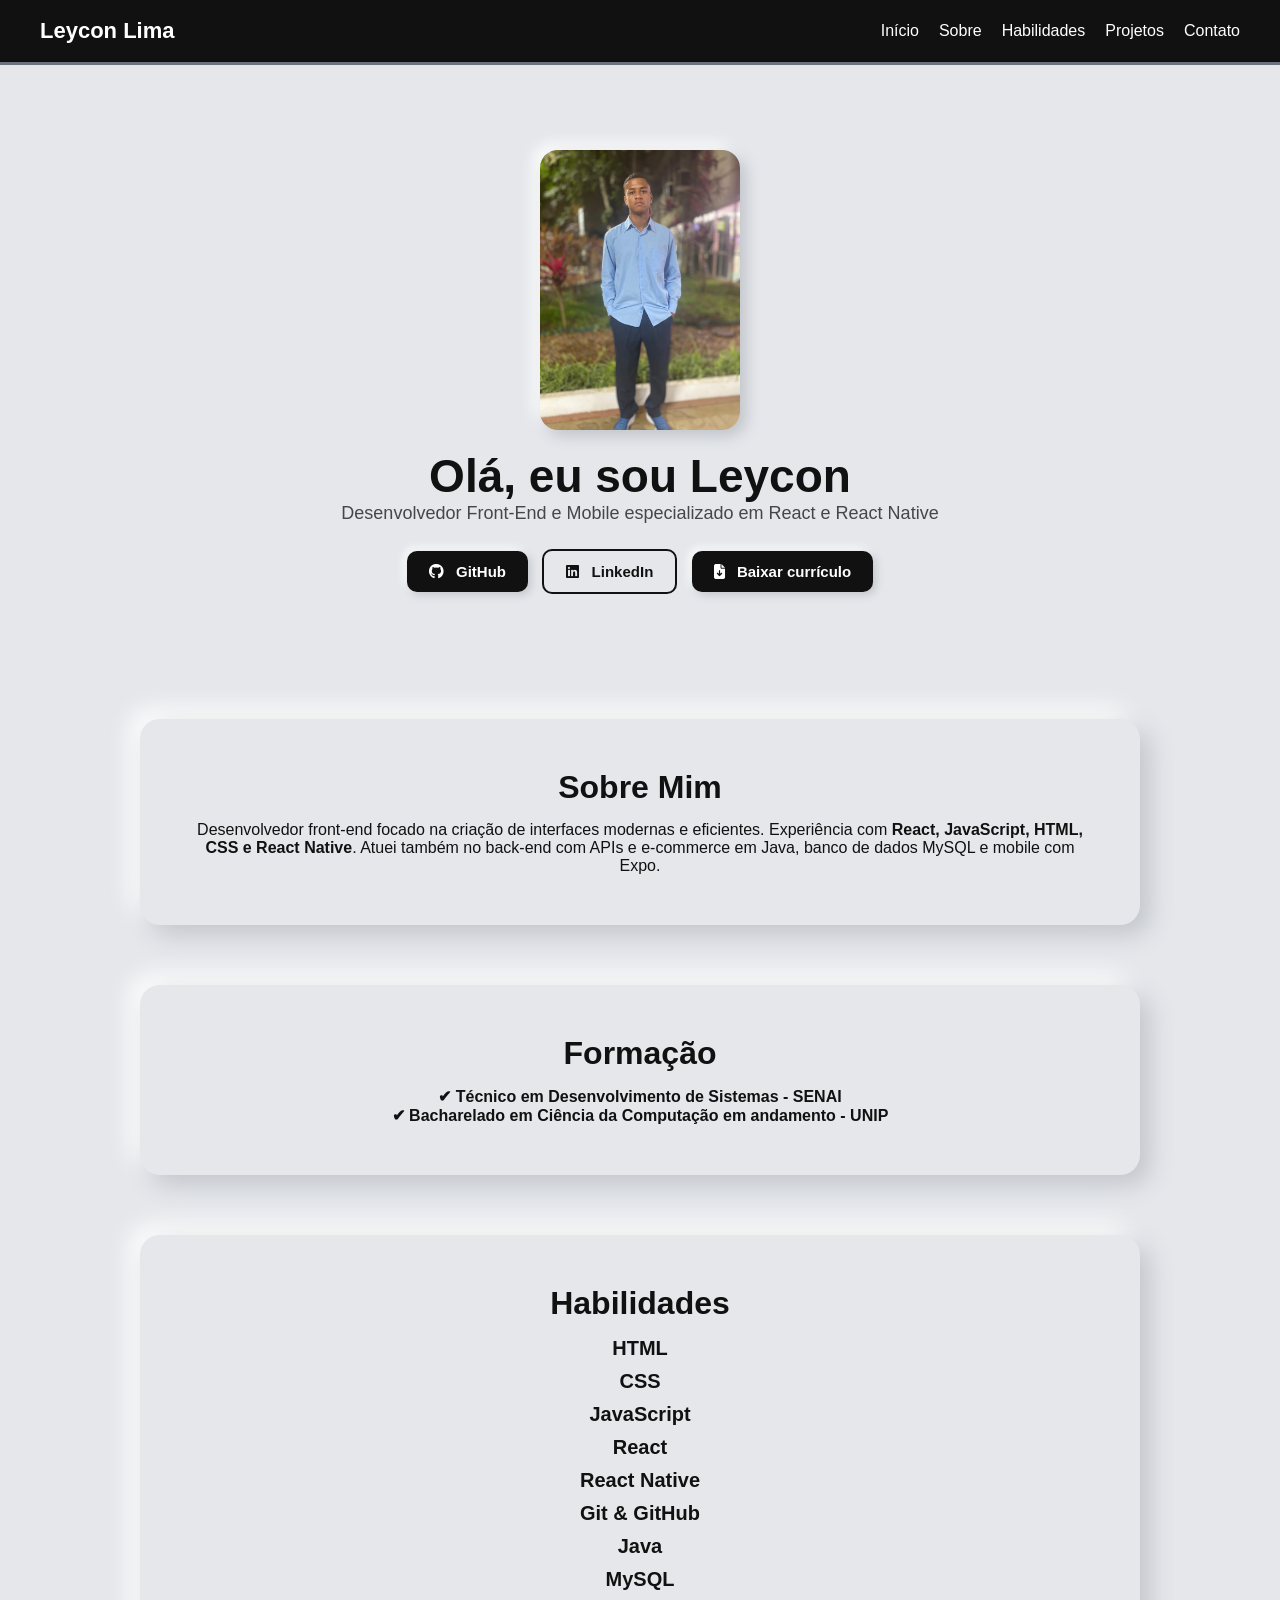
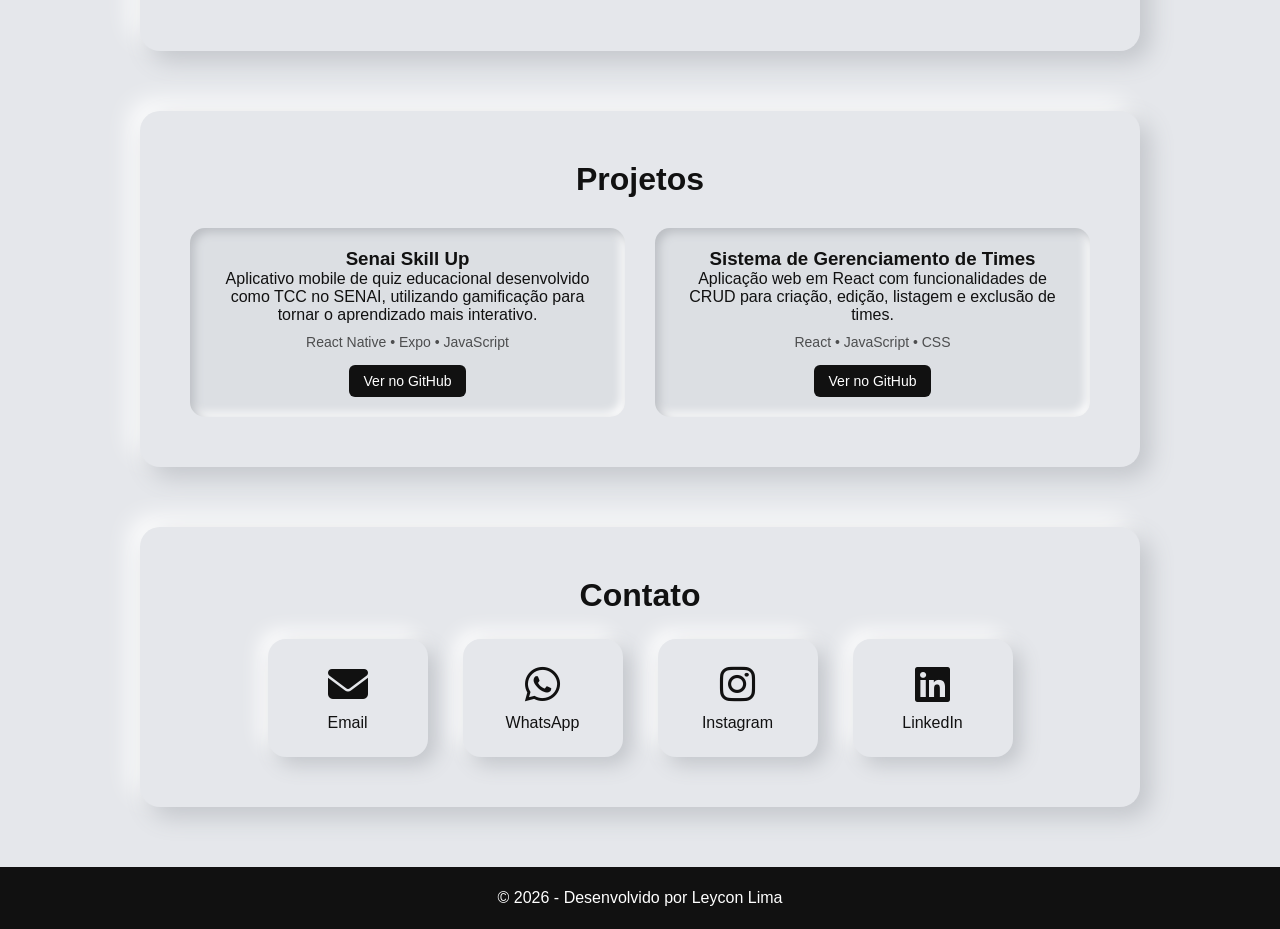
==== index.html @ c219239d "Rename idex.html to index.html" ====
<!DOCTYPE html>
<html lang="pt-BR">

<head>
<meta charset="UTF-8">
<meta name="viewport" content="width=device-width, initial-scale=1.0">

<title>Leycon Lima | Desenvolvedor Front-End e Mobile | React e React Native</title>
<link rel="stylesheet" href="style.css">

<link rel="stylesheet"
href="https://cdnjs.cloudflare.com/ajax/libs/font-awesome/6.5.0/css/all.min.css">
</head>

<body>

<!-- HEADER -->
<header class="header">

<h3 class="logo">Leycon Lima</h3>

<nav class="nav-links">
<a href="#home">Início</a>
<a href="#about">Sobre</a>
<a href="#skills">Habilidades</a>
<a href="#projects">Projetos</a>
<a href="#contact">Contato</a>
</nav>

<div class="hamburger" onclick="toggleMenu()">
<span></span>
<span></span>
<span></span>
</div>

<nav class="mobile-menu" id="mobileMenu">
<a href="#home" onclick="toggleMenu()">Início</a>
<a href="#about" onclick="toggleMenu()">Sobre</a>
<a href="#skills" onclick="toggleMenu()">Habilidades</a>
<a href="#projects" onclick="toggleMenu()">Projetos</a>
<a href="#contact" onclick="toggleMenu()">Contato</a>
</nav>

</header>

<!-- HERO -->
<section class="hero" id="home">

<div class="hero-content reveal">

<img src="img/IMG-20251220-WA0197.jpg"
class="profile-img"
alt="Foto de Leycon Lima">

<h1 class="typing"></h1>

<p class="subtitle">
Desenvolvedor Front-End e Mobile especializado em React e React Native
</p>

<div class="links">

<a href="https://github.com/Leycon05" class="btn">
<i class="fa-brands fa-github"></i> GitHub
</a>

<a href="https://www.linkedin.com/in/leycon-lima-91b0192b8/" class="btn-outline">
<i class="fa-brands fa-linkedin"></i> LinkedIn
</a>

<a href="Leycon-Lima-curriculo.pdf" class="btn" download>
<i class="fa-solid fa-file-arrow-down"></i> Baixar currículo
</a>

</div>

</div>
</section>

<!-- SOBRE -->
<section id="about" class="card reveal">

<h2>Sobre Mim</h2>

<p>
Desenvolvedor front-end focado na criação de interfaces modernas e eficientes.
Experiência com <b>React, JavaScript, HTML, CSS e React Native</b>.
Atuei também no back-end com APIs e e-commerce em Java, banco de dados MySQL e mobile com Expo.
</p>

</section>

<!-- FORMAÇÃO -->
<section id="education" class="card reveal">

<h2>Formação</h2>

<p><b>✔ Técnico em Desenvolvimento de Sistemas - SENAI</b></p>
<p><b>✔ Bacharelado em Ciência da Computação em andamento - UNIP</b></p>

</section>

<!-- HABILIDADES -->
<section id="skills" class="card reveal">

<h2>Habilidades</h2>

<ul class="skills-list">
<li>HTML</li>
<li>CSS</li>
<li>JavaScript</li>
<li>React</li>
<li>React Native</li>
<li>Git & GitHub</li>
<li>Java</li>
<li>MySQL</li>
</ul>

</section>


<!-- PROJETOS -->
<section id="projects" class="card reveal">

<h2>Projetos</h2>

<div class="projects-container">

<!-- PROJETO TCC -->
<div class="project-card">

<!-- <img src="img/projeto-skillup.png" 
class="project-img"
alt="Projeto Senai Skill Up">-->

<h3>Senai Skill Up</h3>

<p>
Aplicativo mobile de quiz educacional desenvolvido como TCC no SENAI,
utilizando gamificação para tornar o aprendizado mais interativo.
</p>

<span class="tech">
React Native • Expo • JavaScript
</span>

<div class="project-buttons">
<a href="https://github.com/TCC-Senai3/front-end-mobile"
class="btn-mini">
Ver no GitHub
</a>
</div>

</div>

<!-- PROJETO CRUD REACT -->
<div class="project-card">

<!--<img src="img/projeto-times.png"
class="project-img"
alt="Projeto gerenciamento de times">-->

<h3>Sistema de Gerenciamento de Times</h3>

<p>
Aplicação web em React com funcionalidades de CRUD para criação,
edição, listagem e exclusão de times.
</p>

<span class="tech">
React • JavaScript • CSS
</span>

<div class="project-buttons">
<a href="https://github.com/times-react/time-react"
class="btn-mini">
Ver no GitHub
</a>
</div>

</div>

</div>

</section>

<!-- CONTATO -->
<section id="contact" class="card reveal">

<h2>Contato</h2>

<div class="contact-container">

<a href="mailto:limaleycon@gmail.com" class="contact-box">
<i class="fa-solid fa-envelope"></i>
<p>Email</p>
</a>

<a href="https://wa.me/11960163706" class="contact-box">
<i class="fa-brands fa-whatsapp"></i>
<p>WhatsApp</p>
</a>

<a href="https://www.instagram.com/its_leycon.05" class="contact-box">
<i class="fa-brands fa-instagram"></i>
<p>Instagram</p>
</a>

<a href="https://www.linkedin.com/in/leycon-lima-91b0192b8/" class="contact-box">
<i class="fa-brands fa-linkedin"></i>
<p>LinkedIn</p>
</a>

</div>

</section>

<footer>
<p>© 2026 - Desenvolvido por Leycon Lima</p>
</footer>

<script src="script.js"></script>

</body>
</html>
---- style.css ----
/* ===== RESET ===== */

*{
margin:0;
padding:0;
box-sizing:border-box;
}

body{
font-family:Arial, sans-serif;
background:#e5e7eb;
color:#111;
scroll-behavior:smooth;
}

h2{
font-size:32px;
margin-bottom:15px;
}

/* ===== HEADER ===== */

.header{
width:100%;
padding:18px 40px;
background:#111;
color:white;
display:flex;
align-items:center;
justify-content:space-between;
position:fixed;
top:0;
z-index:1000;
border-bottom:3px solid #6b7280;
}

.logo{
font-size:22px;
font-weight:bold;
}

.nav-links{
display:flex;
gap:20px;
margin-left:auto;
}

.nav-links a{
color:white;
text-decoration:none;
font-size:16px;
transition:.3s;
}

.nav-links a:hover{
color:#6b7280;
}
/* ===== MENU HAMBURGUER ===== */

/* escondido no desktop */
.hamburger{
    display:none;
}

/* menu mobile escondido */
.mobile-menu{
    display:none;
}


/* ===== MOBILE ===== */
@media (max-width:750px){

    /* esconde menu normal */
    .nav-links{
        display:none;
    }

    /* mostra hamburguer */
    .hamburger{
        display:flex;
        flex-direction:column;
        gap:5px;
        cursor:pointer;
    }

    .hamburger span{
        width:28px;
        height:3px;
        background:white;
        border-radius:5px;
    }

    /* menu que abre */
    .mobile-menu.open{
        display:flex;
        flex-direction:column;
        position:absolute;
        top:70px;
        right:0;
        width:100%;
        background:#111;
        padding:20px 0;
        text-align:center;
    }

    .mobile-menu a{
        color:white;
        text-decoration:none;
        padding:12px 0;
        font-size:18px;
    }
}

/* ===== HERO ===== */

.hero{
padding-top:150px;
padding-bottom:60px;
text-align:center;
}

.profile-img{
width:200px;
height:280px;
border-radius:18px;
object-fit:cover;
box-shadow:6px 6px 15px #bfc3c9,-6px -6px 15px #ffffff;
transition:.3s;
}

.profile-img:hover{
transform:scale(1.05);
}

.typing{
font-size:46px;
font-weight:bold;
margin-top:15px;
}

.subtitle{
font-size:18px;
opacity:.75;
}

/* ===== BOTÕES ===== */

.links{
margin-top:20px;
}

.btn,
.btn-outline{
padding:12px 22px;
font-size:15px;
font-weight:bold;
border-radius:10px;
text-decoration:none;
transition:.3s;
margin:5px;
display:inline-block;
}

.btn{
background:#111;
color:white;
box-shadow:3px 3px 8px #c2c5ca,-3px -3px 8px #ffffff;
}

.btn:hover{
opacity:.85;
}

.btn-outline{
border:2px solid #111;
color:#111;
}

.btn-outline:hover{
background:#111;
color:white;
}

.links i{
margin-right:8px;
}

/* ===== CARDS ===== */

.card{
background:#e5e7eb;
padding:50px;
margin:60px auto;
width:80%;
border-radius:20px;
box-shadow:10px 10px 25px #c2c5ca,-10px -10px 25px #ffffff;
text-align:center;
}

/* ===== HABILIDADES ===== */

.skills-list{
list-style:none;
margin-top:10px;
}

.skills-list li{
font-size:20px;
margin:10px 0;
font-weight:bold;
}

/* ===== PROJETOS ===== */

.projects-container{
display:grid;
grid-template-columns:repeat(auto-fit,minmax(260px,1fr));
gap:30px;
margin-top:30px;
}

.project-card{
background:#dcdfe3;
padding:20px;
border-radius:15px;
transition:.3s;
box-shadow:inset 4px 4px 10px #babdc2,inset -4px -4px 10px #ffffff;
}

.project-card:hover{
transform:translateY(-8px);
}

.project-img{
width:100%;
border-radius:10px;
margin-bottom:10px;
}

.tech{
display:block;
margin-top:10px;
font-size:14px;
opacity:.7;
}

.btn-mini{
margin-top:15px;
display:inline-block;
padding:8px 15px;
background:#111;
color:white;
font-size:14px;
border-radius:6px;
text-decoration:none;
}

/* ===== CONTATO ===== */

.contact-container{
display:flex;
justify-content:center;
gap:35px;
flex-wrap:wrap;
margin-top:25px;
}

.contact-box{
background:#e5e7eb;
width:160px;
padding:25px;
border-radius:18px;
text-decoration:none;
color:#111;
box-shadow:8px 8px 20px #c2c5ca,-8px -8px 20px #ffffff;
transition:.3s;
}

.contact-box:hover{
transform:translateY(-8px);
}

.contact-box i{
font-size:40px;
margin-bottom:10px;
}

/* ===== FOOTER ===== */

footer{
background:#111;
color:white;
text-align:center;
padding:22px;
margin-top:50px;
}

/* ===== ANIMAÇÃO SCROLL ===== */

.reveal{
opacity:0;
transform:translateY(30px);
transition:all .8s ease;
}

.reveal.active{
opacity:1;
transform:translateY(0);
}

/* ======================
RESPONSIVIDADE
====================== */

/* Tablets */

@media (max-width:900px){

.card{
width:90%;
padding:35px;
}

.typing{
font-size:38px;
}

}

/* Celular */

@media (max-width:750px){

.nav-links{
display:none;
}

.hamburger{
display:flex;
flex-direction:column;
cursor:pointer;
gap:5px;
}

.hamburger span{
width:28px;
height:3px;
background:white;
border-radius:5px;
}

.mobile-menu{
display:none;
position:absolute;
top:68px;
right:0;
width:100%;
background:#111;
flex-direction:column;
text-align:center;
padding:20px 0;
border-bottom:3px solid #6b7280;
}

.mobile-menu.open{
display:flex;
}

.mobile-menu a{
color:white;
text-decoration:none;
padding:12px 0;
font-size:18px;
}

.profile-img{
width:150px;
height:200px;
}

.typing{
font-size:32px;
}

.subtitle{
font-size:16px;
}

.card{
width:92%;
padding:30px;
}

.skills-list li{
font-size:18px;
}

.projects-container{
grid-template-columns:1fr;
}

.contact-box{
width:130px;
padding:18px;
}

/* botões mobile */

.links{
display:flex;
flex-direction:column;
align-items:center;
}

.btn,
.btn-outline{
width:200px;
text-align:center;
}

}

/* telas grandes */

@media (min-width:1200px){

.card{
max-width:1000px;
}

}
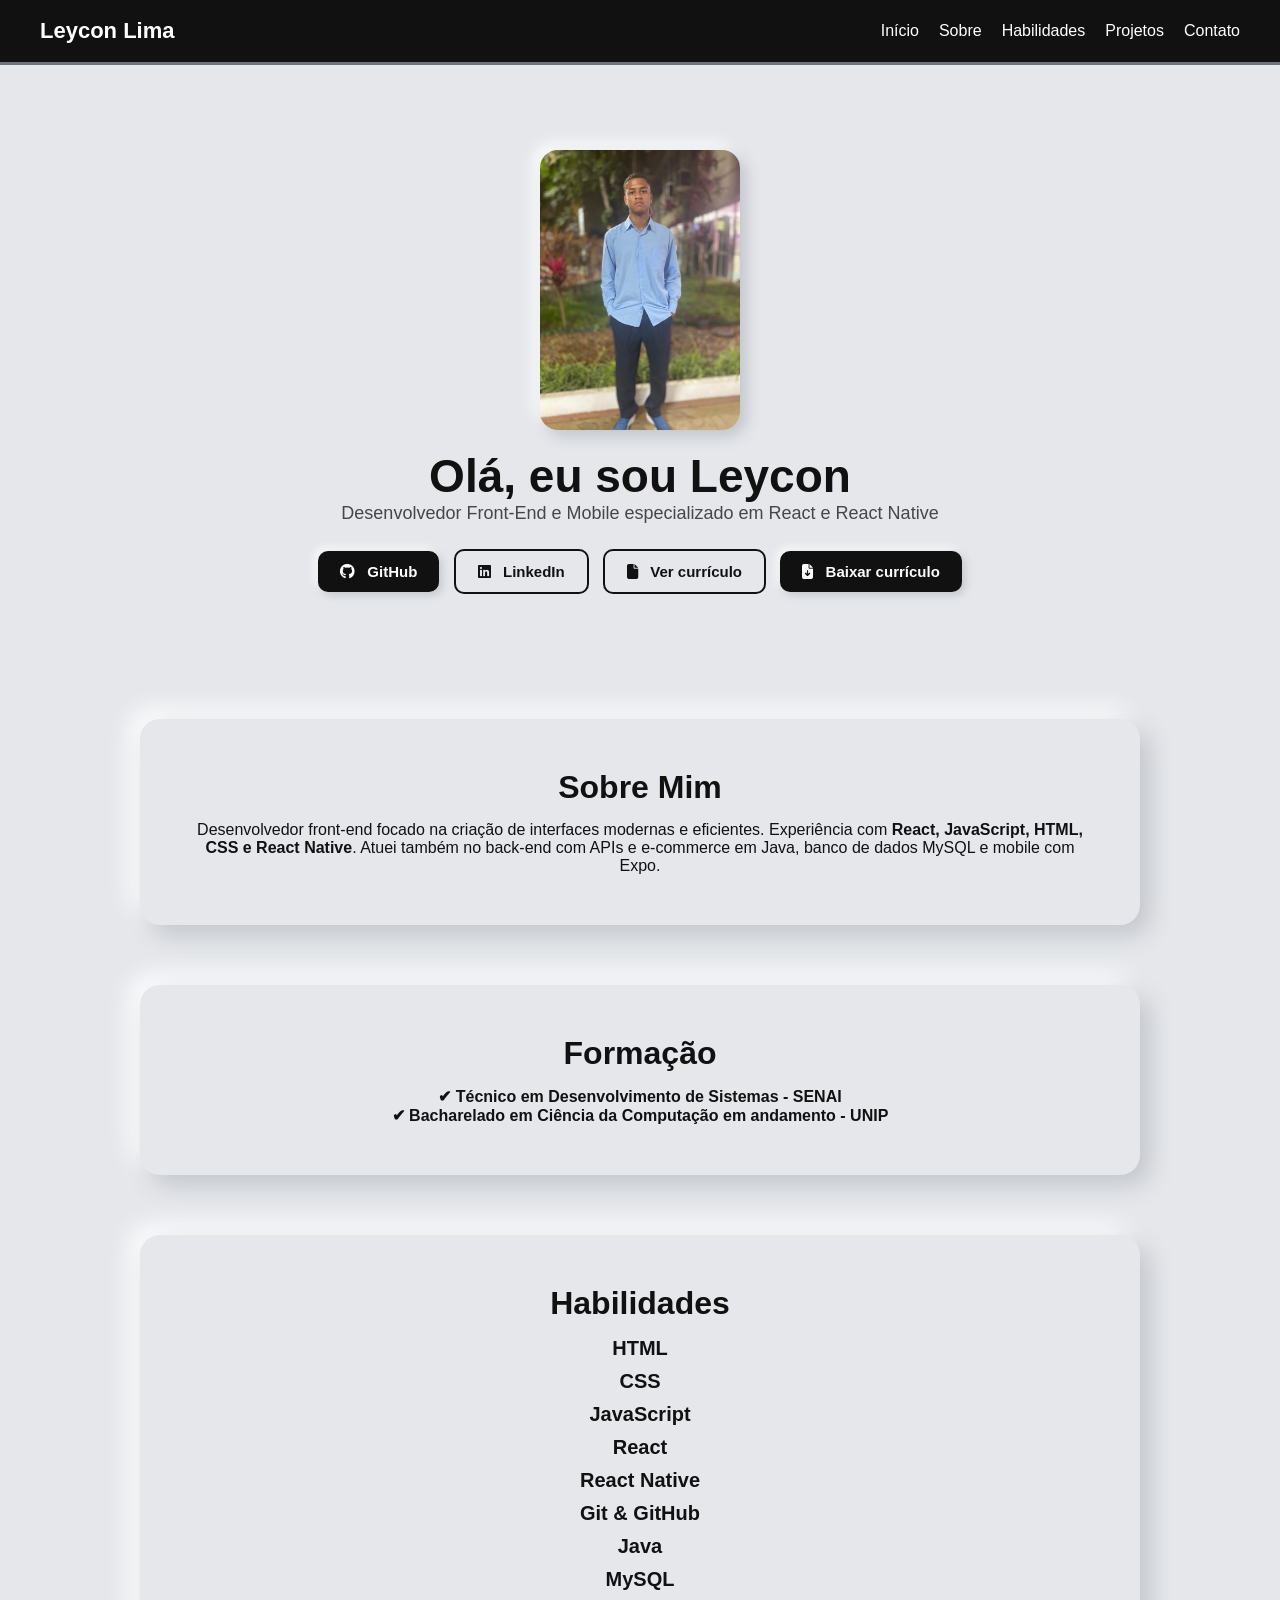
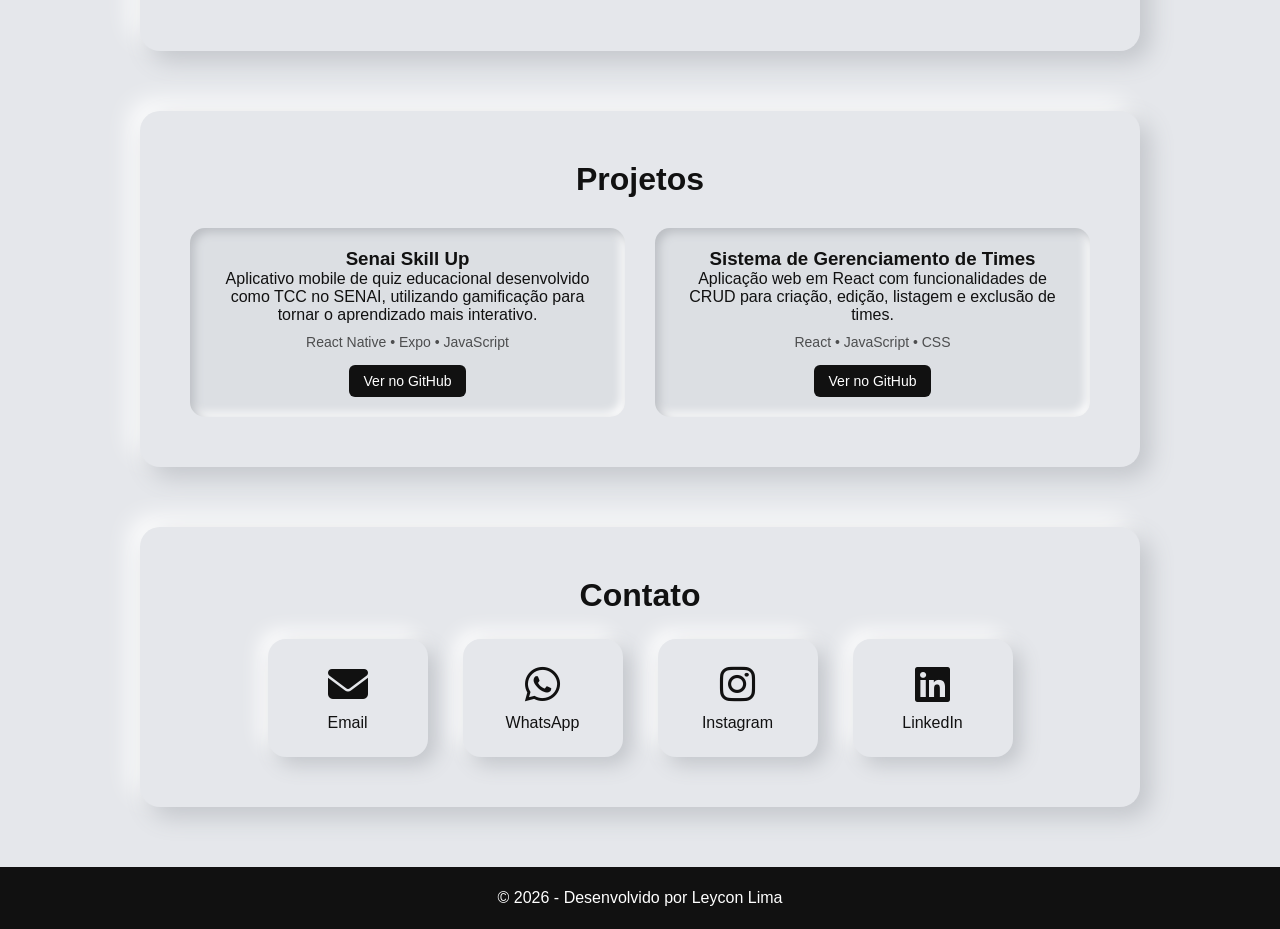
==== commit f73a963e: "arrumando os links" ====
--- a/index.html
+++ b/index.html
@@ -60,12 +60,15 @@
 
 <div class="links">
 
-<a href="https://github.com/Leycon05" class="btn">
+<a href="https://github.com/Leycon05" class="btn" target="_blank">
 <i class="fa-brands fa-github"></i> GitHub
 </a>
 
-<a href="https://www.linkedin.com/in/leycon-lima-91b0192b8/" class="btn-outline">
+<a href="https://www.linkedin.com/in/leycon-lima-91b0192b8/" class="btn-outline" target="_blank">
 <i class="fa-brands fa-linkedin"></i> LinkedIn
+</a>
+<a href="Leycon-Lima-curriculo.pdf" class="btn-outline" target="_blank">
+<i class="fa-solid fa-file"></i> Ver currículo
 </a>
 
 <a href="Leycon-Lima-curriculo.pdf" class="btn" download>
@@ -146,7 +149,7 @@
 
 <div class="project-buttons">
 <a href="https://github.com/TCC-Senai3/front-end-mobile"
-class="btn-mini">
+class="btn-mini" target="_blank">
 Ver no GitHub
 </a>
 </div>
@@ -173,7 +176,7 @@
 
 <div class="project-buttons">
 <a href="https://github.com/times-react/time-react"
-class="btn-mini">
+class="btn-mini" target="_blank">
 Ver no GitHub
 </a>
 </div>
@@ -191,22 +194,22 @@
 
 <div class="contact-container">
 
-<a href="mailto:limaleycon@gmail.com" class="contact-box">
+<a href="mailto:limaleycon@gmail.com" class="contact-box" target="_blank">
 <i class="fa-solid fa-envelope"></i>
 <p>Email</p>
 </a>
 
-<a href="https://wa.me/11960163706" class="contact-box">
+<a href="https://wa.me/11960163706" class="contact-box" target="_blank">
 <i class="fa-brands fa-whatsapp"></i>
 <p>WhatsApp</p>
 </a>
 
-<a href="https://www.instagram.com/its_leycon.05" class="contact-box">
+<a href="https://www.instagram.com/its_leycon.05" class="contact-box" target="_blank">
 <i class="fa-brands fa-instagram"></i>
 <p>Instagram</p>
 </a>
 
-<a href="https://www.linkedin.com/in/leycon-lima-91b0192b8/" class="contact-box">
+<a href="https://www.linkedin.com/in/leycon-lima-91b0192b8/" class="contact-box" target="_blank">
 <i class="fa-brands fa-linkedin"></i>
 <p>LinkedIn</p>
 </a>
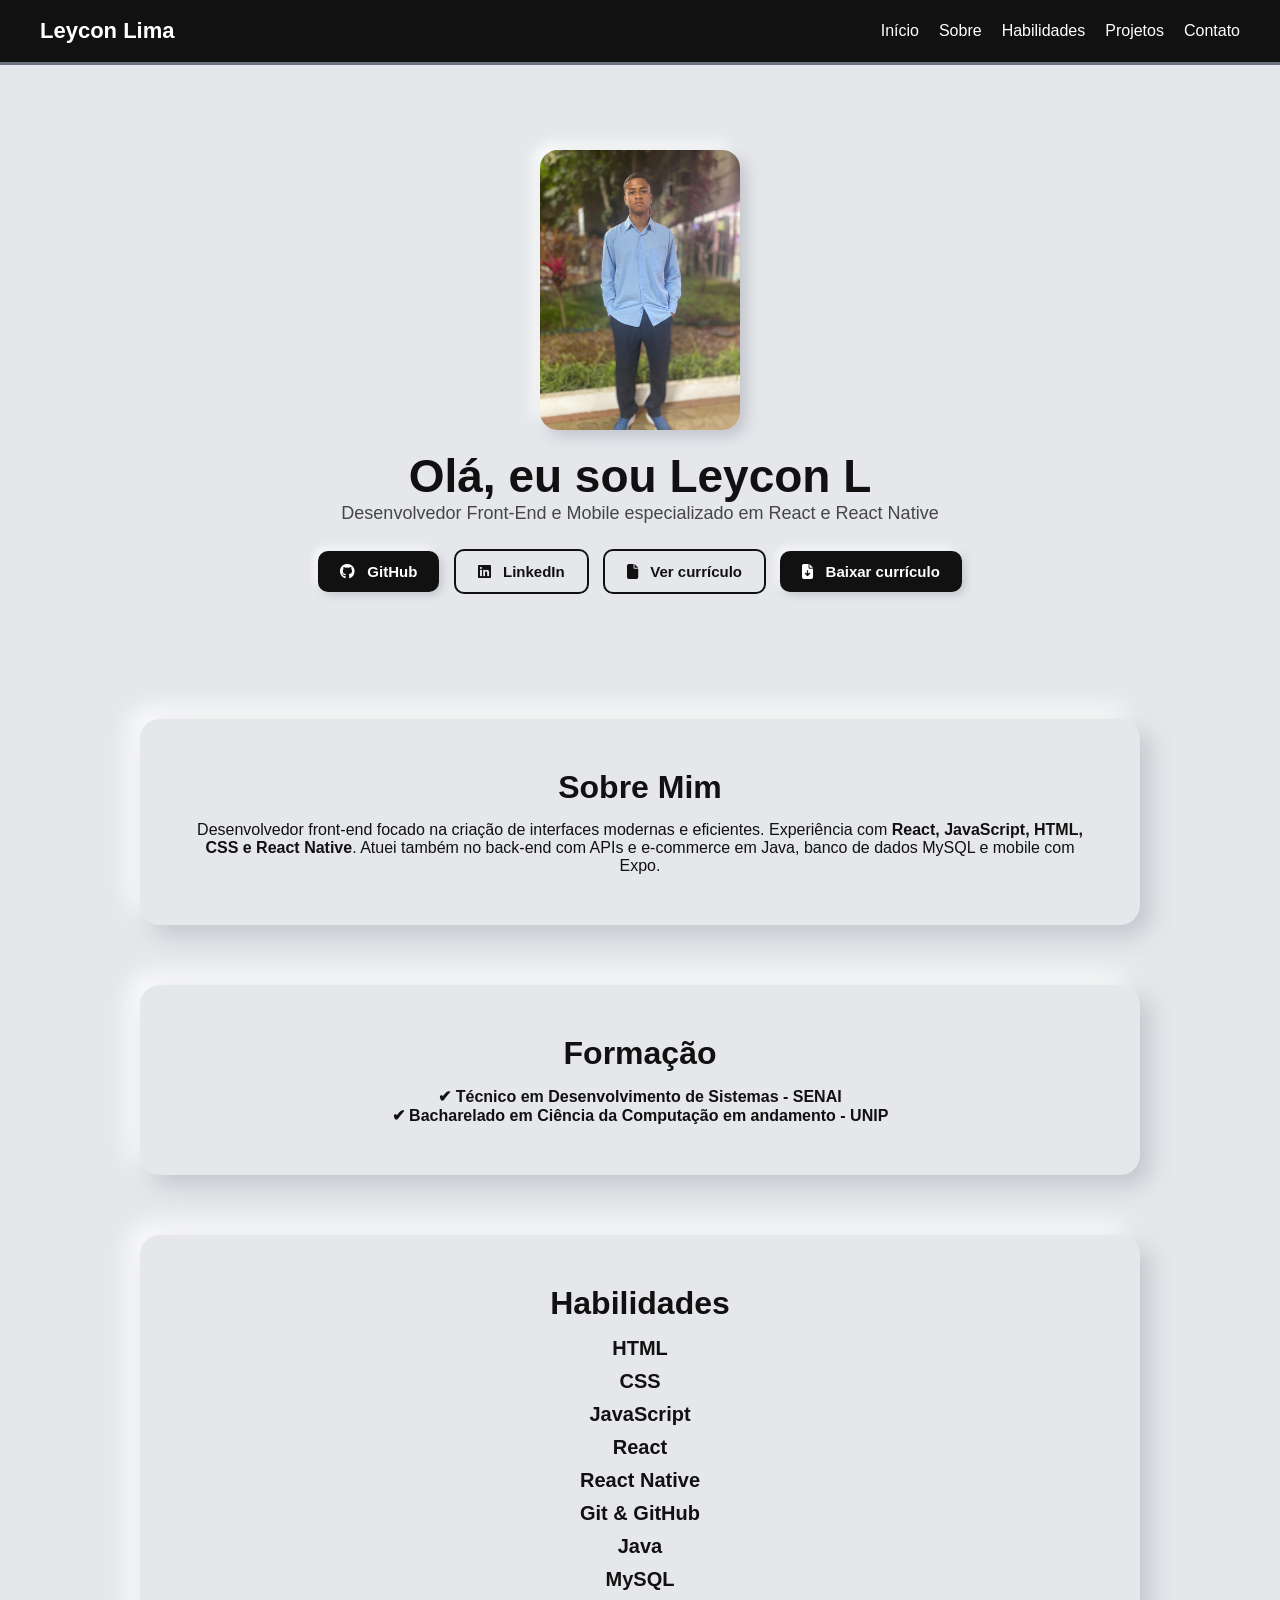
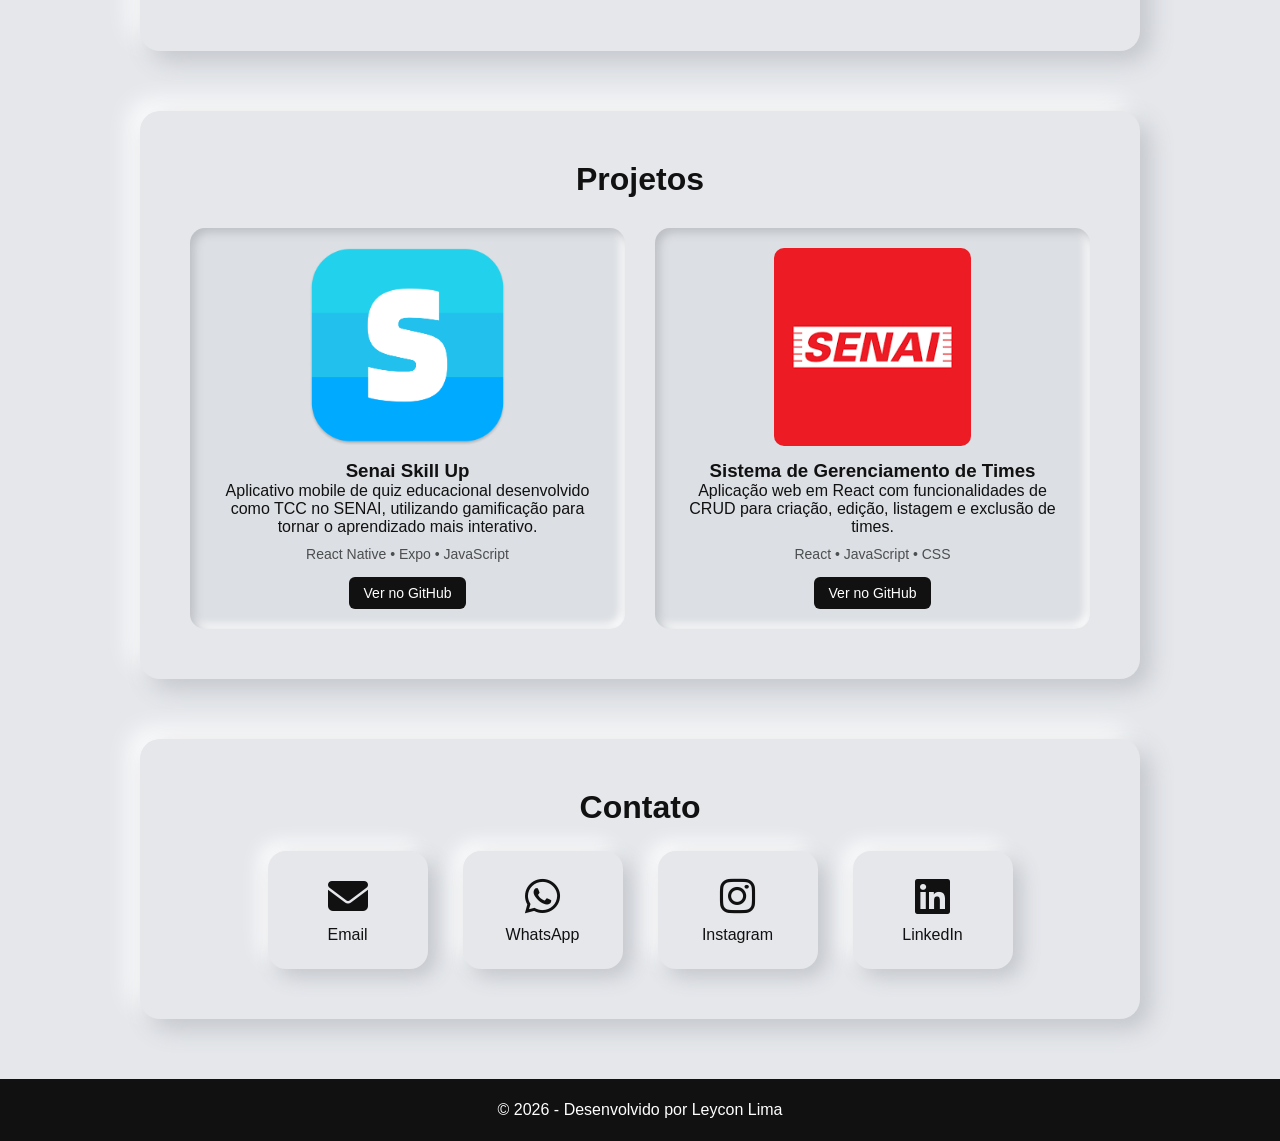
==== commit 77341857: "adicionando as imgagens do projeto" ====
--- a/index.html
+++ b/index.html
@@ -132,9 +132,7 @@
 <!-- PROJETO TCC -->
 <div class="project-card">
 
-<!-- <img src="img/projeto-skillup.png" 
-class="project-img"
-alt="Projeto Senai Skill Up">-->
+ <img src="img/logo.png" class="project-img"alt="Projeto Senai Skill Up">
 
 <h3>Senai Skill Up</h3>
 
@@ -159,9 +157,7 @@
 <!-- PROJETO CRUD REACT -->
 <div class="project-card">
 
-<!--<img src="img/projeto-times.png"
-class="project-img"
-alt="Projeto gerenciamento de times">-->
+ <img src="img/logo senai.png"class="project-img"alt="Projeto gerenciamento de times"> 
 
 <h3>Sistema de Gerenciamento de Times</h3>
 
--- a/style.css
+++ b/style.css
@@ -233,7 +233,7 @@
 }
 
 .project-img{
-width:100%;
+width:50%;
 border-radius:10px;
 margin-bottom:10px;
 }
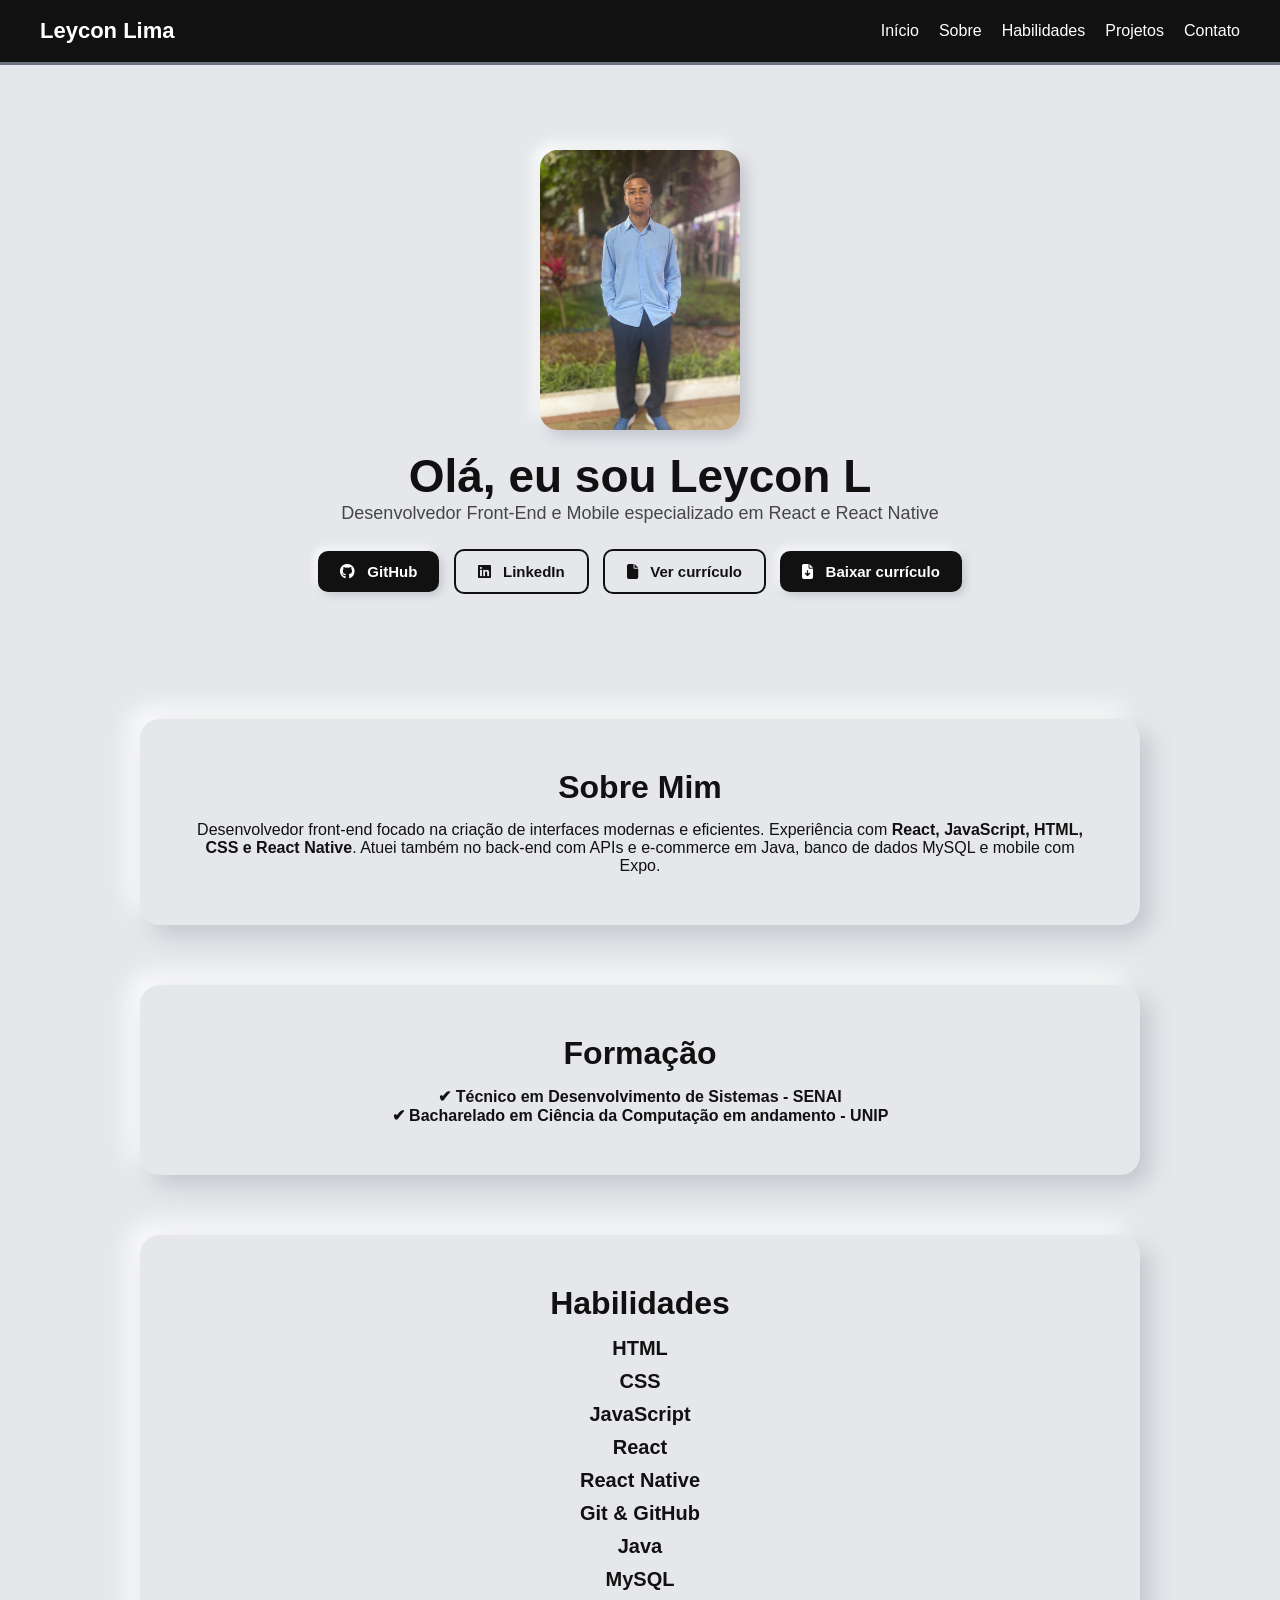
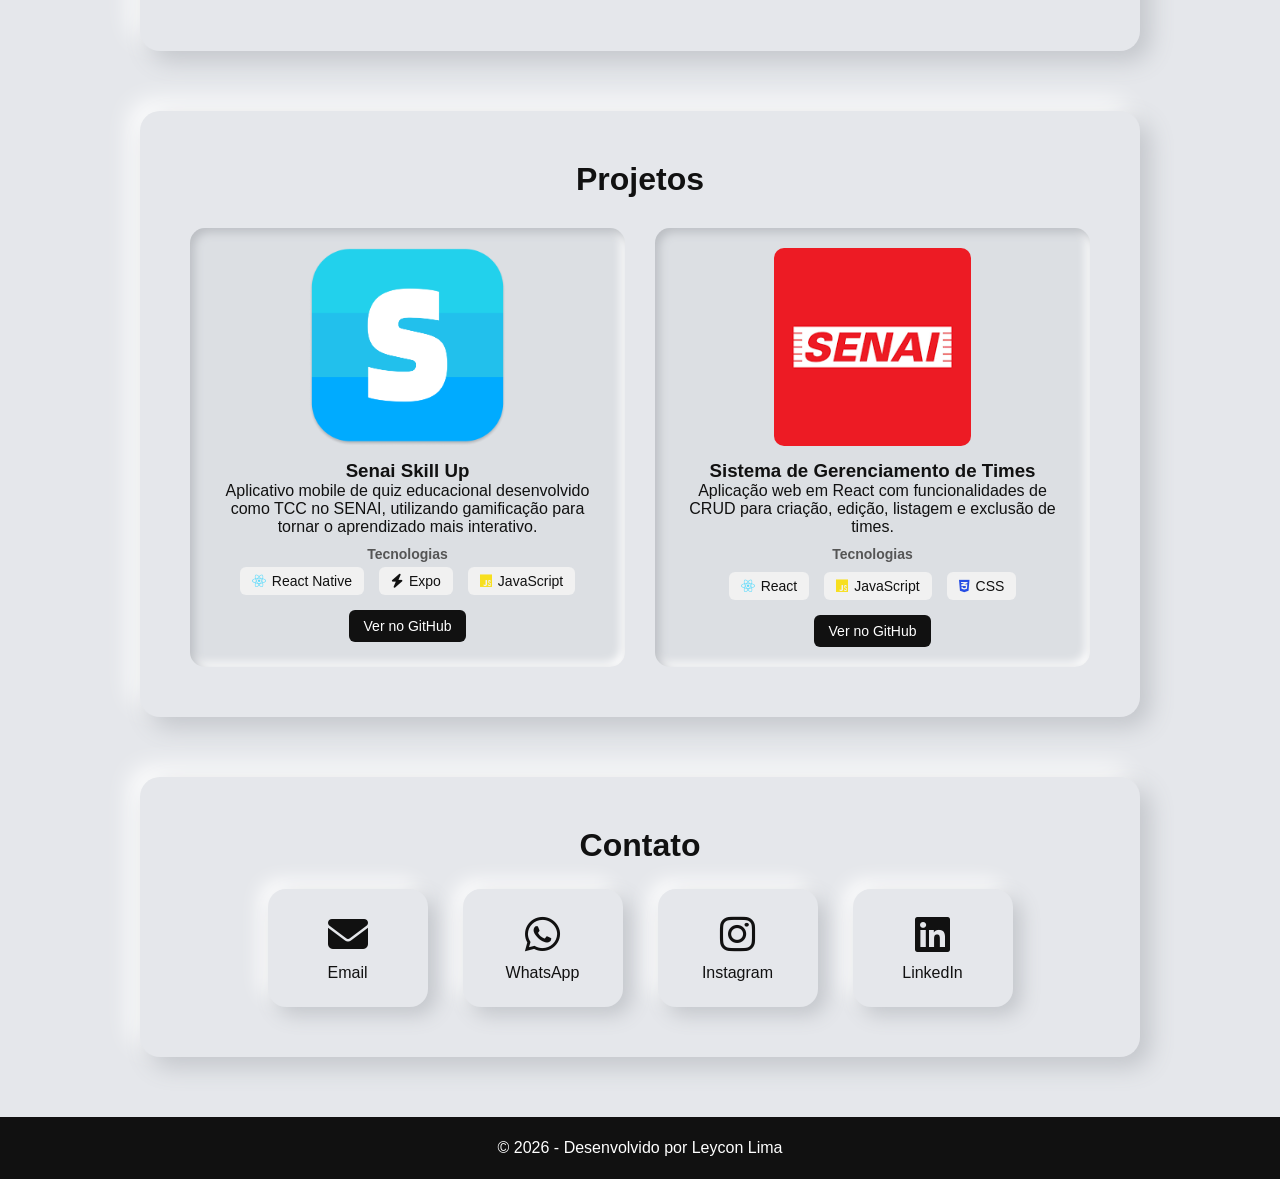
==== commit ddc24549: "adicionando os icones das tecnologias" ====
--- a/index.html
+++ b/index.html
@@ -141,9 +141,25 @@
 utilizando gamificação para tornar o aprendizado mais interativo.
 </p>
 
-<span class="tech">
-React Native • Expo • JavaScript
-</span>
+<p class="tech-title">Tecnologias</p>
+
+
+<div class="tech">
+
+<span>
+<i class="fa-brands fa-react"></i> React Native
+</span>
+
+<span>
+<i class="fa-solid fa-bolt"></i> Expo
+</span>
+
+<span>
+<i class="fa-brands fa-js"></i> JavaScript
+</span>
+
+</div>
+
 
 <div class="project-buttons">
 <a href="https://github.com/TCC-Senai3/front-end-mobile"
@@ -157,7 +173,7 @@
 <!-- PROJETO CRUD REACT -->
 <div class="project-card">
 
- <img src="img/logo senai.png"class="project-img"alt="Projeto gerenciamento de times"> 
+ <img src="img/logo-senai.png"class="project-img"alt="Projeto gerenciamento de times"> 
 
 <h3>Sistema de Gerenciamento de Times</h3>
 
@@ -166,9 +182,31 @@
 edição, listagem e exclusão de times.
 </p>
 
-<span class="tech">
-React • JavaScript • CSS
-</span>
+<p class="tech-title">Tecnologias</p>
+
+
+<div class="tech">
+
+
+<div class="tech">
+
+<span>
+<i class="fa-brands fa-react"></i> React
+</span>
+
+<span>
+<i class="fa-brands fa-js"></i> JavaScript
+</span>
+
+<span>
+<i class="fa-brands fa-css3-alt"></i> CSS
+</span>
+
+</div>
+
+
+</div>
+
 
 <div class="project-buttons">
 <a href="https://github.com/times-react/time-react"
--- a/style.css
+++ b/style.css
@@ -226,6 +226,7 @@
 border-radius:15px;
 transition:.3s;
 box-shadow:inset 4px 4px 10px #babdc2,inset -4px -4px 10px #ffffff;
+text-align: center;
 }
 
 .project-card:hover{
@@ -238,12 +239,55 @@
 margin-bottom:10px;
 }
 
+.tech-title{
+font-size:14px;
+font-weight:600;
+margin-top:10px;
+margin-bottom:5px;
+text-align:center;
+color:#555;
+}
+
 .tech{
-display:block;
-margin-top:10px;
+display:flex;
+justify-content:center; /* centraliza */
+align-items:center;
+gap:15px;
+margin-top:5px;
+flex-wrap:wrap;
+}
+
+.tech span{
+display:flex;
+align-items:center;
+gap:6px;
 font-size:14px;
-opacity:.7;
-}
+background:#f1f1f1;
+padding:6px 12px;
+border-radius:6px;
+}
+
+.tech span:hover{
+transform:scale(1.05);
+transition:0.2s;
+}
+
+/* cores das tecnologias */
+
+.fa-react{
+color:#61DBFB;
+}
+
+.fa-js{
+color:#F7DF1E;
+}
+
+.fa-css3-alt{
+color:#264de4;
+}
+
+
+
 
 .btn-mini{
 margin-top:15px;
@@ -428,5 +472,8 @@
 .card{
 max-width:1000px;
 }
+html{
+scroll-behavior: smooth;
+}
 
 }
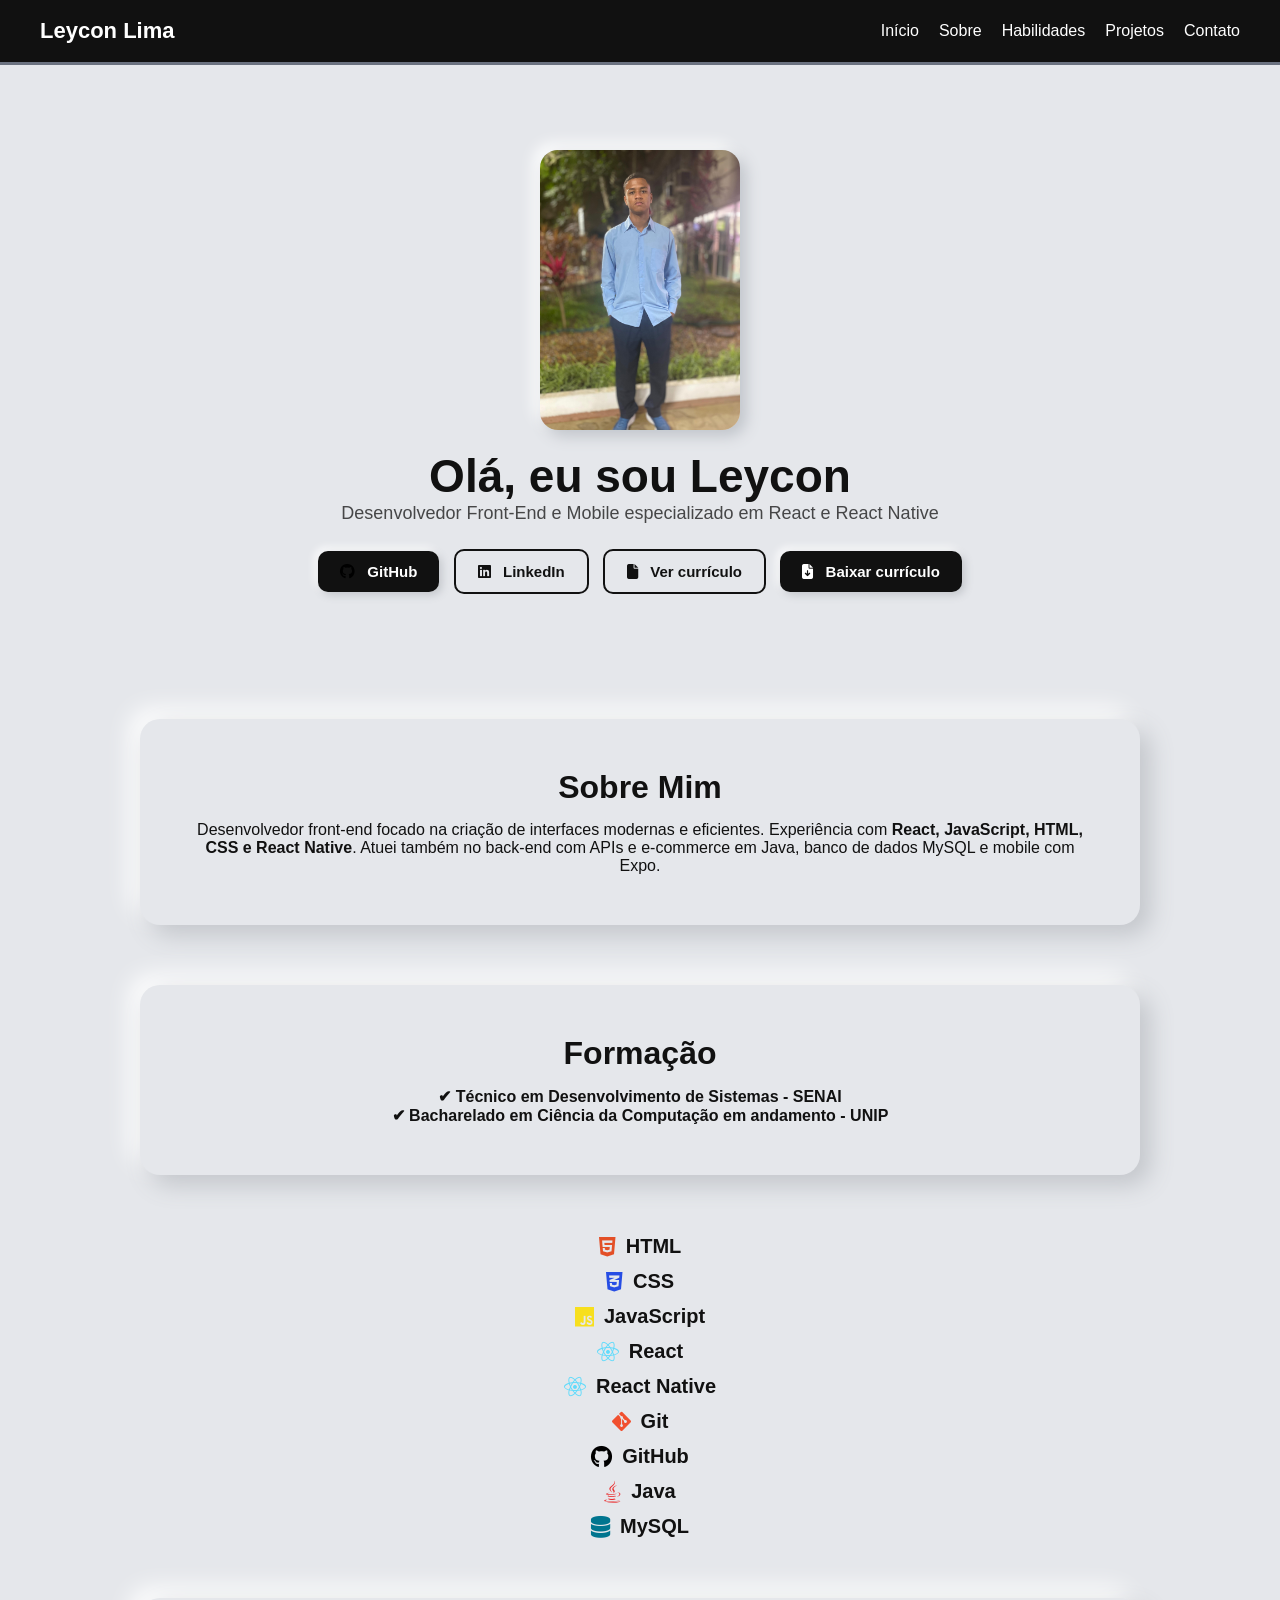
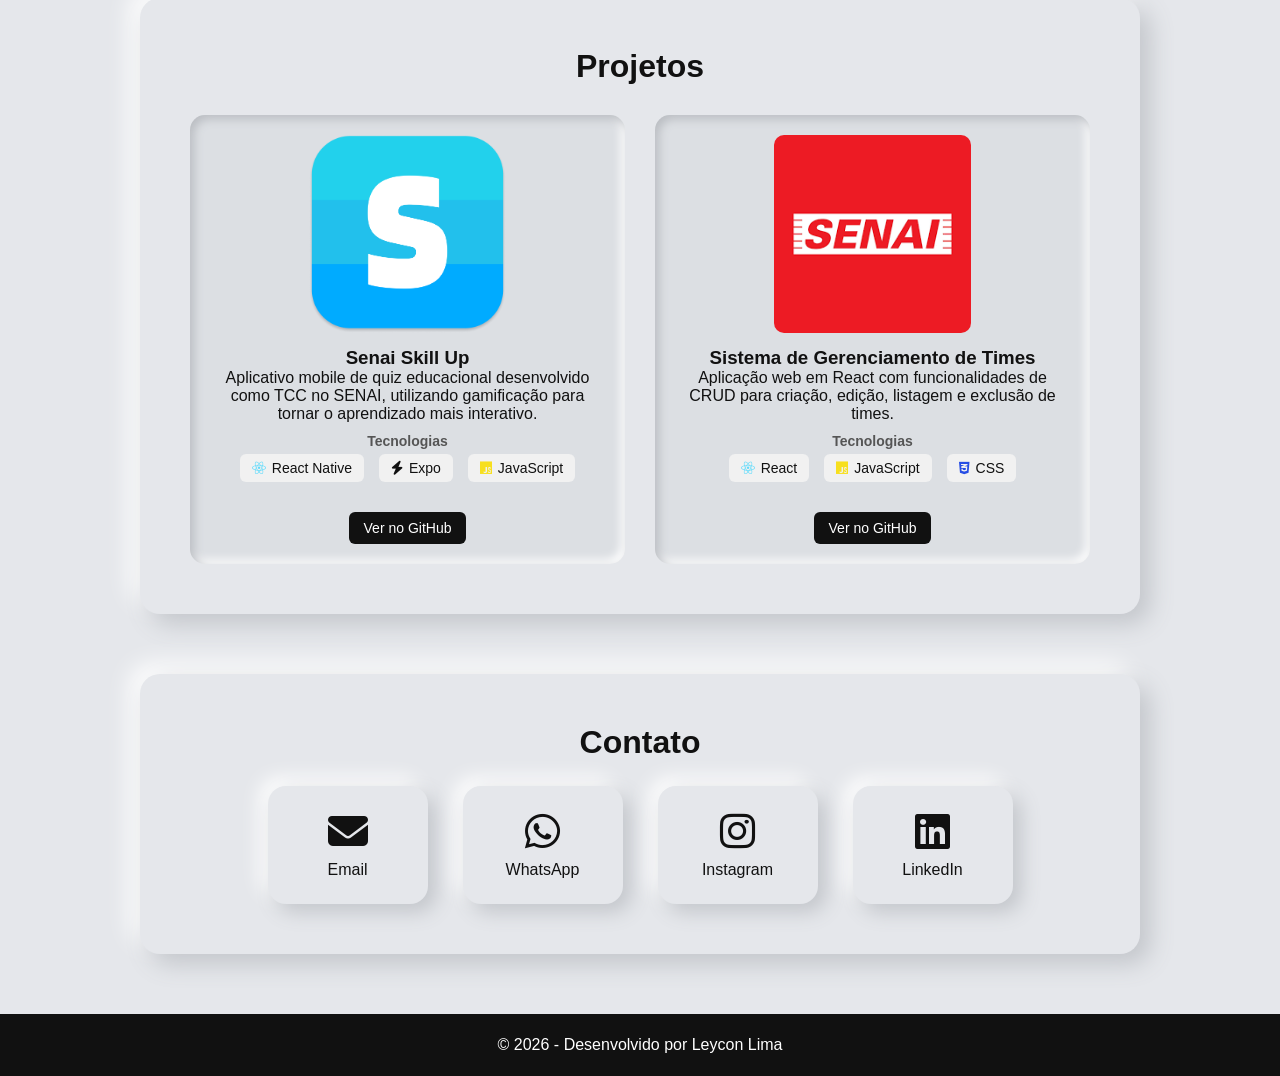
==== commit 285e69a7: "ajustes" ====
--- a/index.html
+++ b/index.html
@@ -13,6 +13,8 @@
 </head>
 
 <body>
+
+    <div id="site-content">
 
 <!-- HEADER -->
 <header class="header">
@@ -33,12 +35,19 @@
 <span></span>
 </div>
 
+
 <nav class="mobile-menu" id="mobileMenu">
+
+<div class="close-menu" onclick="toggleMenu()">
+<i class="fa-solid fa-xmark"></i>
+</div>
+
 <a href="#home" onclick="toggleMenu()">Início</a>
 <a href="#about" onclick="toggleMenu()">Sobre</a>
 <a href="#skills" onclick="toggleMenu()">Habilidades</a>
 <a href="#projects" onclick="toggleMenu()">Projetos</a>
 <a href="#contact" onclick="toggleMenu()">Contato</a>
+
 </nav>
 
 </header>
@@ -104,22 +113,54 @@
 </section>
 
 <!-- HABILIDADES -->
-<section id="skills" class="card reveal">
-
-<h2>Habilidades</h2>
-
 <ul class="skills-list">
-<li>HTML</li>
-<li>CSS</li>
-<li>JavaScript</li>
-<li>React</li>
-<li>React Native</li>
-<li>Git & GitHub</li>
-<li>Java</li>
-<li>MySQL</li>
+
+<li>
+<i class="fa-brands fa-html5"></i>
+HTML
+</li>
+
+<li>
+<i class="fa-brands fa-css3-alt"></i>
+CSS
+</li>
+
+<li>
+<i class="fa-brands fa-js"></i>
+JavaScript
+</li>
+
+<li>
+<i class="fa-brands fa-react"></i>
+React
+</li>
+
+<li>
+<i class="fa-brands fa-react"></i>
+React Native
+</li>
+
+<li>
+<i class="fa-brands fa-git-alt"></i>
+Git
+</li>
+
+<li>
+<i class="fa-brands fa-github"></i>
+GitHub
+</li>
+
+<li>
+<i class="fa-brands fa-java"></i>
+Java
+</li>
+
+<li>
+<i class="fa-solid fa-database"></i>
+MySQL
+</li>
+
 </ul>
-
-</section>
 
 
 <!-- PROJETOS -->
@@ -188,7 +229,6 @@
 <div class="tech">
 
 
-<div class="tech">
 
 <span>
 <i class="fa-brands fa-react"></i> React
@@ -201,9 +241,6 @@
 <span>
 <i class="fa-brands fa-css3-alt"></i> CSS
 </span>
-
-</div>
-
 
 </div>
 
@@ -233,7 +270,7 @@
 <p>Email</p>
 </a>
 
-<a href="https://wa.me/11960163706" class="contact-box" target="_blank">
+<a href="https://wa.me/5511960163706" class="contact-box" target="_blank" rel="noopener noreferrer">
 <i class="fa-brands fa-whatsapp"></i>
 <p>WhatsApp</p>
 </a>
@@ -255,8 +292,9 @@
 <footer>
 <p>© 2026 - Desenvolvido por Leycon Lima</p>
 </footer>
-
+</div>
 <script src="script.js"></script>
 
 </body>
 </html>
+
--- a/style.css
+++ b/style.css
@@ -92,25 +92,39 @@
     }
 
     /* menu que abre */
-    .mobile-menu.open{
-        display:flex;
-        flex-direction:column;
-        position:absolute;
-        top:70px;
-        right:0;
-        width:100%;
-        background:#111;
-        padding:20px 0;
-        text-align:center;
-    }
-
-    .mobile-menu a{
-        color:white;
-        text-decoration:none;
-        padding:12px 0;
-        font-size:18px;
-    }
-}
+  .mobile-menu{
+position: fixed;
+top: 0;
+right: -220px; 
+width: 220px;
+height: 100vh;
+
+background: #000;
+
+display: flex;
+flex-direction: column;
+align-items: flex-start;
+
+padding: 80px 25px;
+gap: 20px;
+
+transition: right 0.3s ease;
+z-index: 1000;
+}
+
+.mobile-menu.open{
+right: 0;
+}
+.close-menu{
+position:absolute;
+top:20px;
+right:20px;
+font-size:28px;
+color:white;
+cursor:pointer;
+}
+}
+
 
 /* ===== HERO ===== */
 
@@ -200,17 +214,51 @@
 
 /* ===== HABILIDADES ===== */
 
-.skills-list{
-list-style:none;
-margin-top:10px;
-}
-
 .skills-list li{
 font-size:20px;
-margin:10px 0;
+margin:12px 0;
 font-weight:bold;
-}
-
+
+display:flex;
+align-items:center;
+gap:10px;
+justify-content:center;
+}
+
+.skills-list i{
+font-size:22px;
+}
+.fa-html5{
+color:#E34F26;
+}
+
+.fa-css3-alt{
+color:#264de4;
+}
+
+.fa-js{
+color:#F7DF1E;
+}
+
+.fa-react{
+color:#61DBFB;
+}
+
+.fa-git-alt{
+color:#F1502F;
+}
+
+.fa-github{
+color:#000;
+}
+
+.fa-java{
+color:#EA2D2E;
+}
+
+.fa-database{
+color:#00758F;
+}
 /* ===== PROJETOS ===== */
 
 .projects-container{
@@ -287,7 +335,11 @@
 }
 
 
-
+.project-buttons{
+display:flex;
+justify-content:center;
+margin-top:15px;
+}
 
 .btn-mini{
 margin-top:15px;
@@ -299,6 +351,7 @@
 border-radius:6px;
 text-decoration:none;
 }
+
 
 /* ===== CONTATO ===== */
 
@@ -395,27 +448,37 @@
 }
 
 .mobile-menu{
-display:none;
-position:absolute;
-top:68px;
-right:0;
-width:100%;
-background:#111;
-flex-direction:column;
-text-align:center;
-padding:20px 0;
-border-bottom:3px solid #6b7280;
-}
+position: fixed;
+top: 0;
+right: -220px; /* começa escondido */
+width: 220px;
+height: 100vh;
+
+background: #000;
+
+display: flex;
+flex-direction: column;
+align-items: flex-start;
+
+padding: 80px 25px;
+gap: 20px;
+
+transition: right 0.3s ease;
+
+z-index: 1000;
+}
+
+/* quando abrir */
 
 .mobile-menu.open{
-display:flex;
+right: 0;
 }
 
 .mobile-menu a{
-color:white;
-text-decoration:none;
-padding:12px 0;
-font-size:18px;
+font-size: 18px;
+text-decoration: none;
+color: white;
+width: 100%;
 }
 
 .profile-img{
@@ -475,5 +538,11 @@
 html{
 scroll-behavior: smooth;
 }
-
-}+#site-content{
+transition: transform 0.3s ease;
+}
+
+#site-content.shift{
+transform: translateX(-220px);
+}
+}
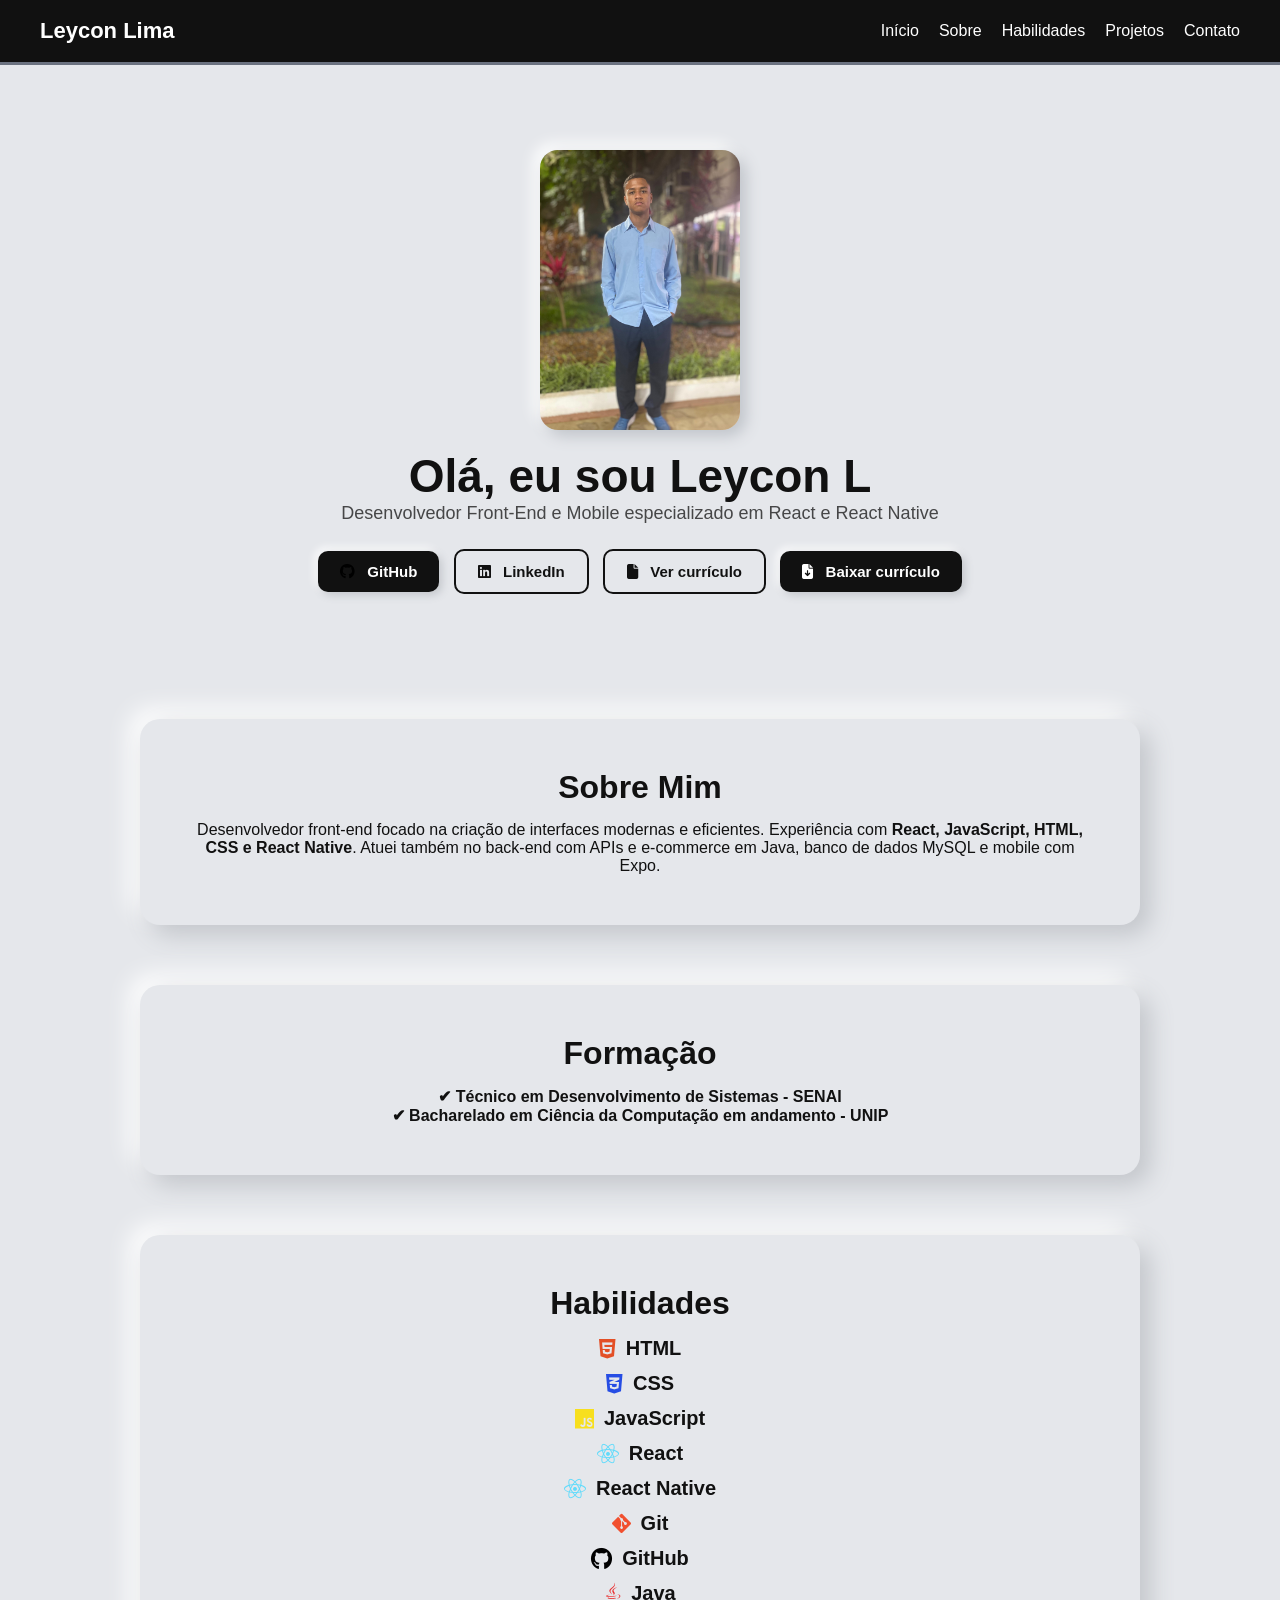
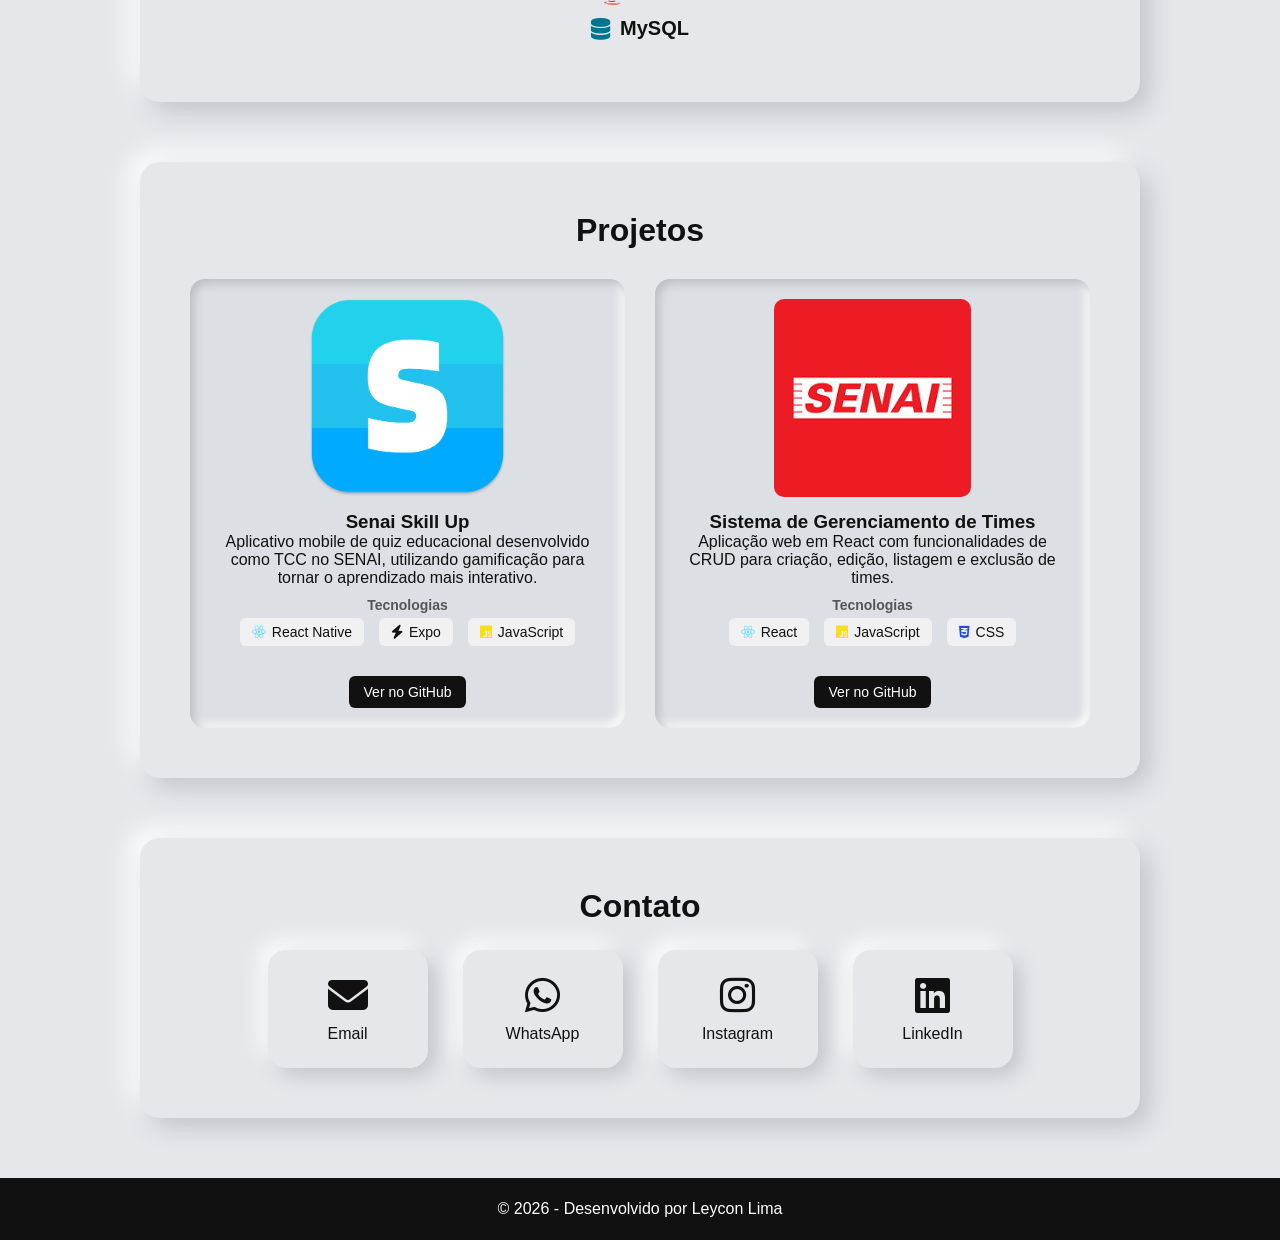
==== commit 01fee63b: "ajustes" ====
--- a/index.html
+++ b/index.html
@@ -113,6 +113,9 @@
 </section>
 
 <!-- HABILIDADES -->
+<section id="skills" class="card reveal">
+<h2>Habilidades</h2>
+
 <ul class="skills-list">
 
 <li>
@@ -161,7 +164,7 @@
 </li>
 
 </ul>
-
+</section>
 
 <!-- PROJETOS -->
 <section id="projects" class="card reveal">
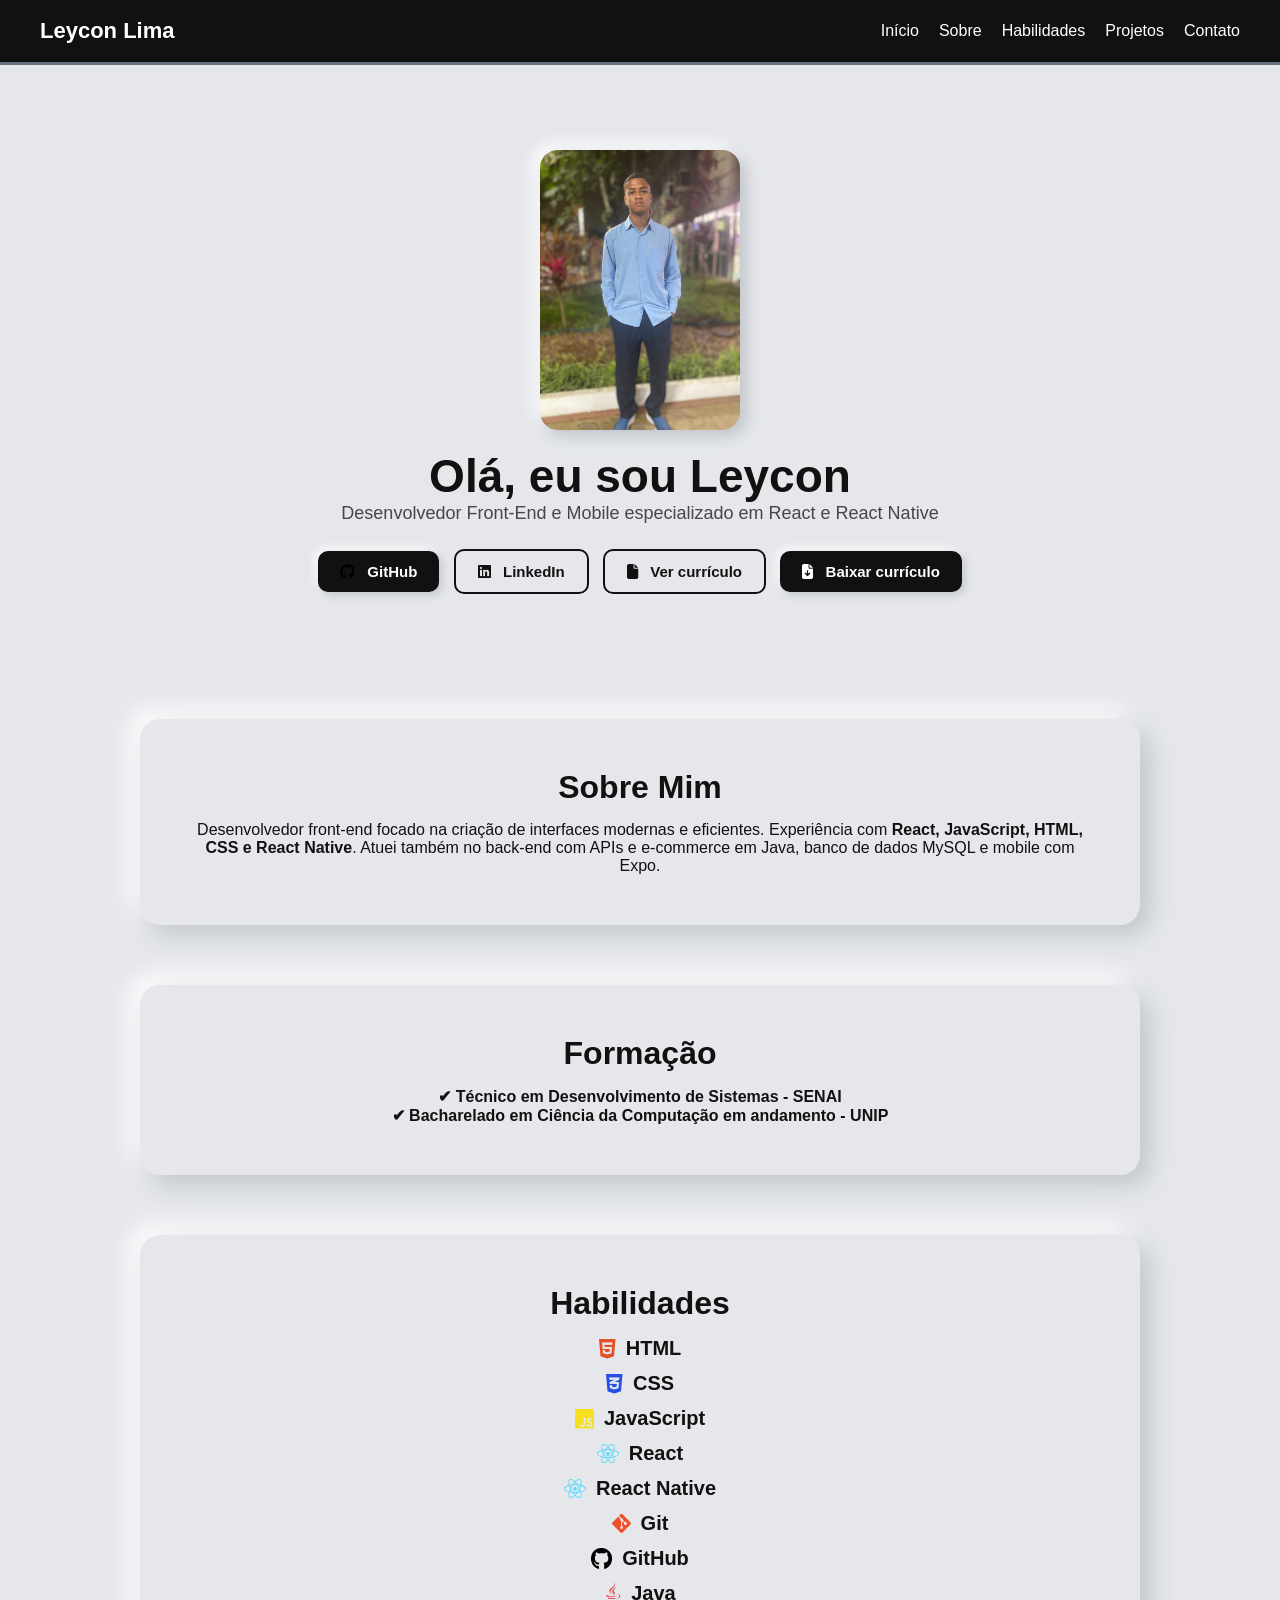
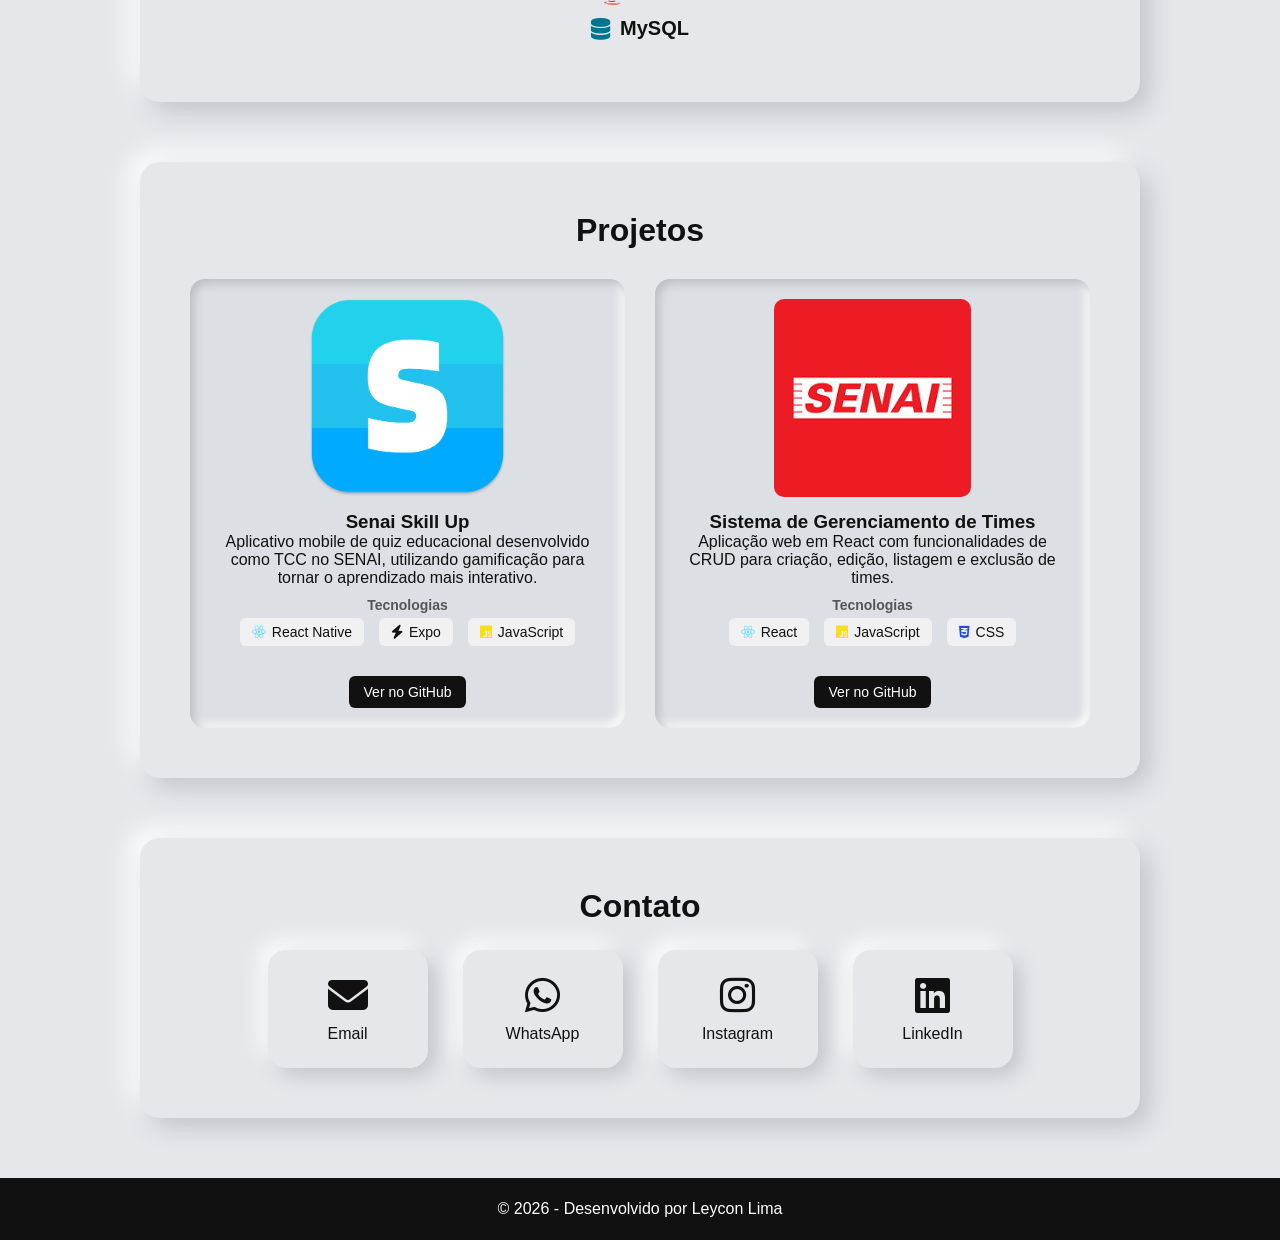
==== commit f4abf6f5: "ajustando currículo" ====
--- a/index.html
+++ b/index.html
@@ -76,11 +76,11 @@
 <a href="https://www.linkedin.com/in/leycon-lima-91b0192b8/" class="btn-outline" target="_blank">
 <i class="fa-brands fa-linkedin"></i> LinkedIn
 </a>
-<a href="Leycon-Lima-curriculo.pdf" class="btn-outline" target="_blank">
+<a href="Leycon Lima.pdf" class="btn-outline" target="_blank">
 <i class="fa-solid fa-file"></i> Ver currículo
 </a>
 
-<a href="Leycon-Lima-curriculo.pdf" class="btn" download>
+<a href="Leycon Lima.pdf" class="btn" download>
 <i class="fa-solid fa-file-arrow-down"></i> Baixar currículo
 </a>
 
